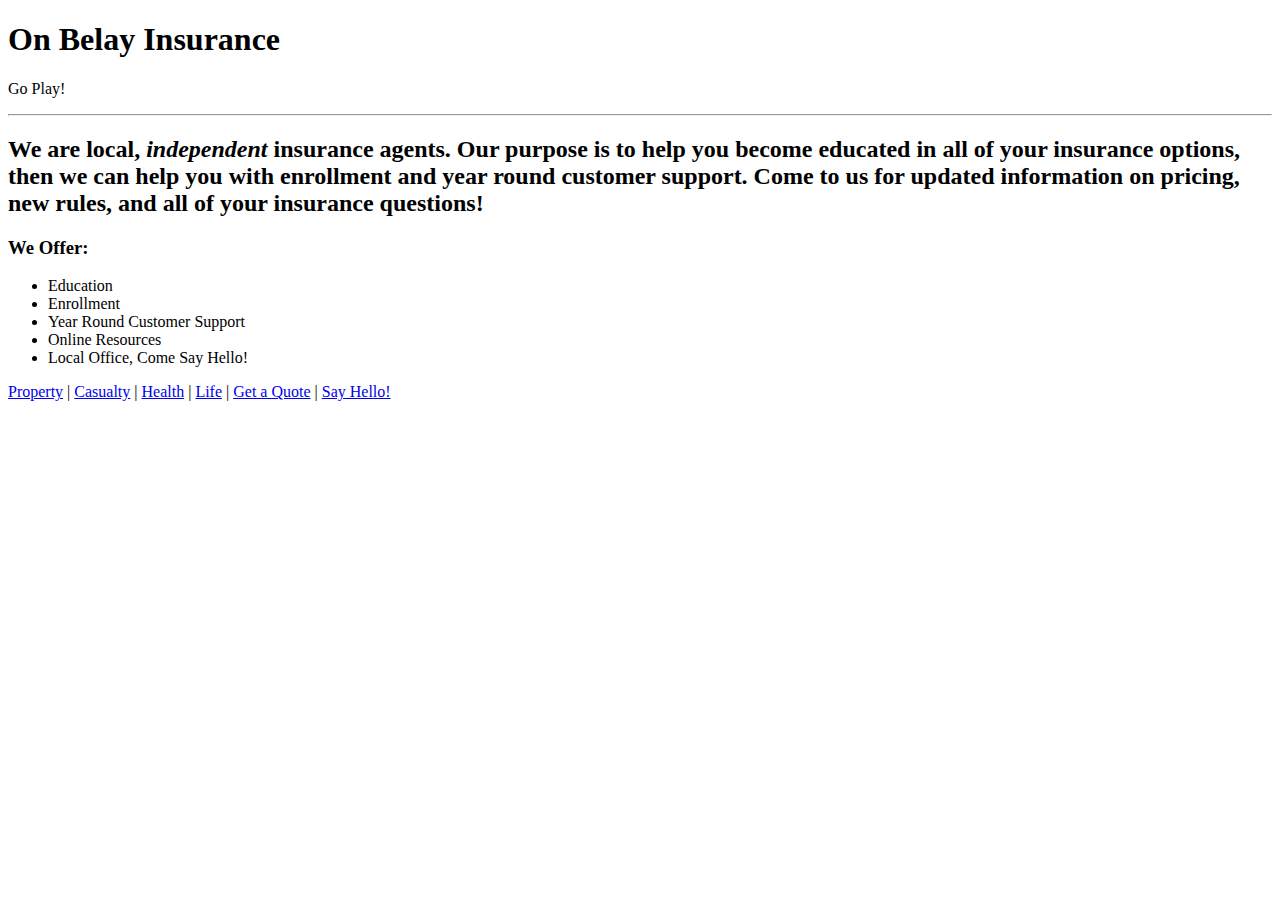
==== unit_5/index.html @ d8037e09 "mockup blocks" ====
<!DOCTYPE html>
<html>

<head>
	<link rel="stylesheet" type="text/css" href="css/style.css">
	<title>On Belay Insurance</title>
</head>

<body>

	<h1>On Belay Insurance</h1> 

		<p id="slogan">Go Play!</p> 

		<hr id="separate">

	<h2>
		We are local, <i>independent</i> insurance agents. Our purpose is to help you become educated in all of your insurance options, then we can help you with enrollment and year round customer support. Come to us for updated information on pricing, new rules, and all of your insurance questions! 
	</h2>

	<h3>
		We Offer:
	</h3>

<ul>
  <li>Education</li>
  <li>Enrollment</li>
  <li>Year Round Customer Support</li>
  <li>Online Resources</li>
  <li>Local Office, Come Say Hello!</li>
</ul>

 	<a href="#">Property</a>
<span>&#124;</span>
 	<a href="#">Casualty</a>
<span>&#124;</span>
	<a href="#">Health</a>
<span>&#124;</span>
	<a href="#">Life</a>
<span>&#124;</span>
	<a href="#">Get a Quote</a>
<span>&#124;</span>
	<a href="mailto:austyn@pnwsenior.com">Say Hello!</a>



</body>
</html>
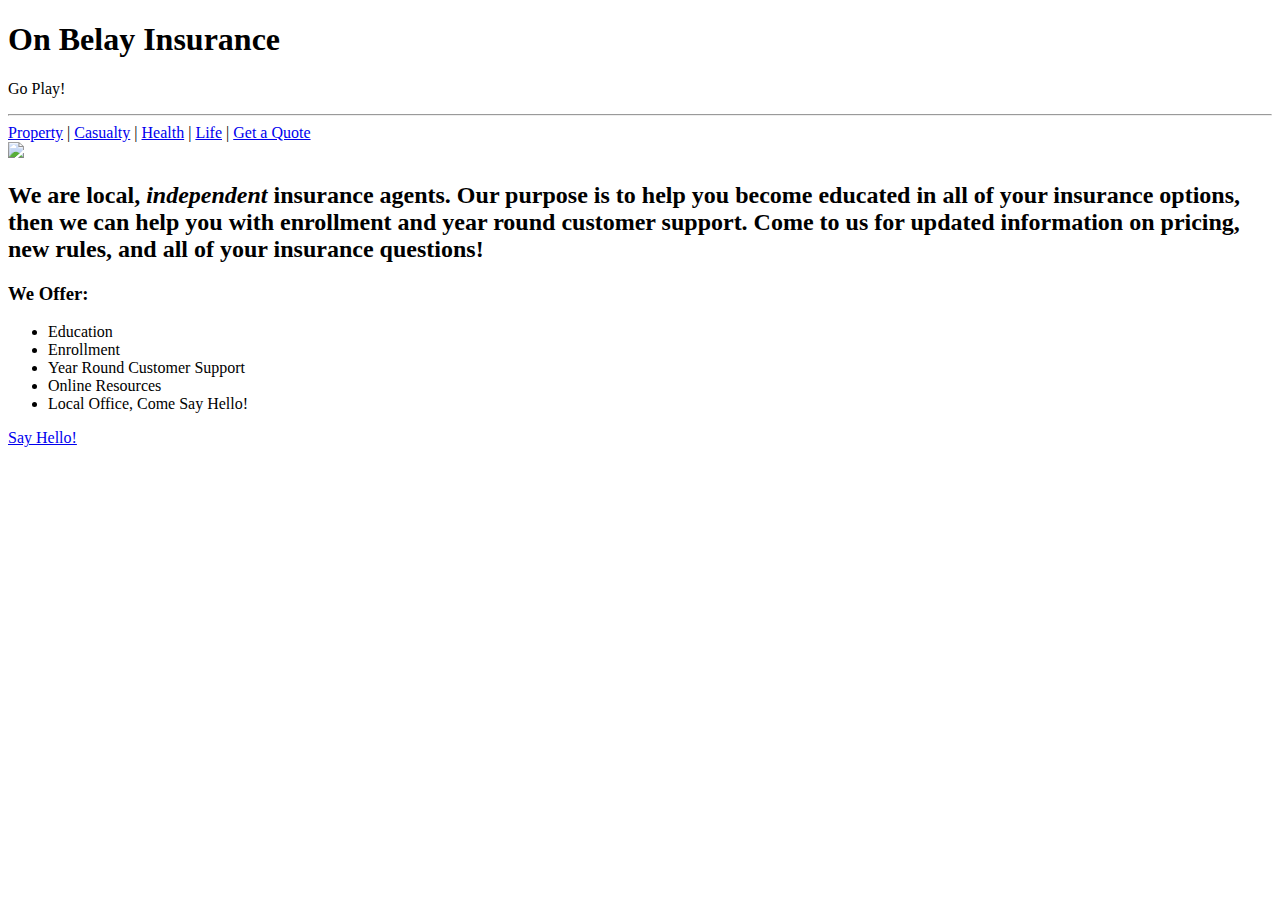
==== commit 06197047: "update" ====
--- a/unit_5/index.html
+++ b/unit_5/index.html
@@ -8,42 +8,57 @@
 
 <body>
 
-	<h1>On Belay Insurance</h1> 
+<div class="wrapper">
+
+	<header>
+		<h1>On Belay Insurance</h1> 
 
 		<p id="slogan">Go Play!</p> 
 
 		<hr id="separate">
+	</header>
 
-	<h2>
-		We are local, <i>independent</i> insurance agents. Our purpose is to help you become educated in all of your insurance options, then we can help you with enrollment and year round customer support. Come to us for updated information on pricing, new rules, and all of your insurance questions! 
-	</h2>
+	<nav>
+		<a href="#">Property</a>
+		<span>&#124;</span>
+ 		<a href="#">Casualty</a>
+		<span>&#124;</span>
+		<a href="#">Health</a>
+		<span>&#124;</span>
+		<a href="#">Life</a>
+		<span>&#124;</span>
+		<a href="#">Get a Quote</a>
+	</nav>
 
-	<h3>
-		We Offer:
-	</h3>
+	<section id="one">
+		<article>
+			<img src="calicohills.jpg/images">
+		</article>
+		<article class="who">
+			<h2>
+				We are local, <i>independent</i> insurance agents. Our purpose is to help you become educated in all of your insurance options, then we can help you with enrollment and year round customer support. Come to us for updated information on pricing, new rules, and all of your insurance questions! 
+			</h2>
+		</article>
 
-<ul>
-  <li>Education</li>
-  <li>Enrollment</li>
-  <li>Year Round Customer Support</li>
-  <li>Online Resources</li>
-  <li>Local Office, Come Say Hello!</li>
-</ul>
+		<aside class="what">
+			<h3>
+				We Offer:
+			</h3>
 
- 	<a href="#">Property</a>
-<span>&#124;</span>
- 	<a href="#">Casualty</a>
-<span>&#124;</span>
-	<a href="#">Health</a>
-<span>&#124;</span>
-	<a href="#">Life</a>
-<span>&#124;</span>
-	<a href="#">Get a Quote</a>
-<span>&#124;</span>
-	<a href="mailto:austyn@pnwsenior.com">Say Hello!</a>
+			<ul>
+  				<li>Education</li>
+  				<li>Enrollment</li>
+  				<li>Year Round Customer Support</li>
+  				<li>Online Resources</li>
+  				<li>Local Office, Come Say Hello!</li>
+			</ul>
+		</aside>
+	</section>
 
-
-
+	<footer>
+		<a href="mailto:austyn@pnwsenior.com">Say Hello!</a>
+	</footer>
+</div>
 </body>
 </html>
 
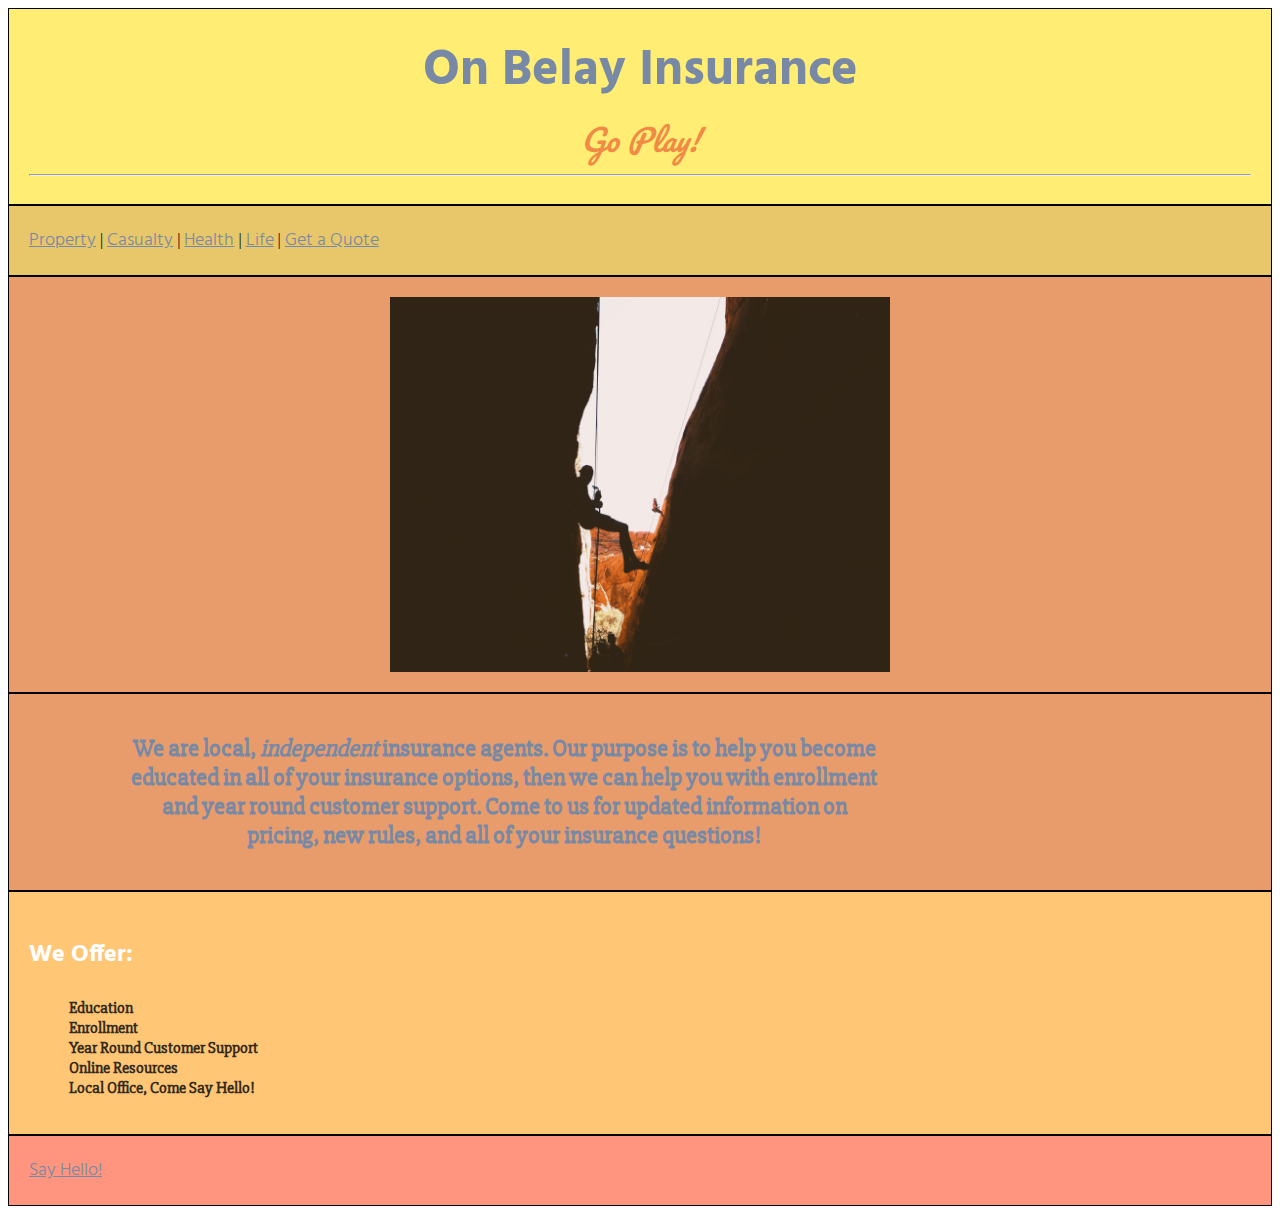
==== commit c3bbe43d: "unit_5" ====
--- a/unit_5/index.html
+++ b/unit_5/index.html
@@ -18,22 +18,24 @@
 		<hr id="separate">
 	</header>
 
-	<nav>
-		<a href="#">Property</a>
-		<span>&#124;</span>
- 		<a href="#">Casualty</a>
-		<span>&#124;</span>
-		<a href="#">Health</a>
-		<span>&#124;</span>
-		<a href="#">Life</a>
-		<span>&#124;</span>
-		<a href="#">Get a Quote</a>
-	</nav>
+		<nav>
+			<a href="#">Property</a>
+			<span>&#124;</span>
+ 			<a href="#">Casualty</a>
+			<span>&#124;</span>
+			<a href="#">Health</a>
+			<span>&#124;</span>
+			<a href="#">Life</a>
+			<span>&#124;</span>
+			<a href="#">Get a Quote</a>
+		</nav>
 
 	<section id="one">
+
 		<article>
-			<img src="calicohills.jpg/images">
+			<img src="images/calicohills.jpg">
 		</article>
+
 		<article class="who">
 			<h2>
 				We are local, <i>independent</i> insurance agents. Our purpose is to help you become educated in all of your insurance options, then we can help you with enrollment and year round customer support. Come to us for updated information on pricing, new rules, and all of your insurance questions! 
@@ -46,11 +48,11 @@
 			</h3>
 
 			<ul>
-  				<li>Education</li>
-  				<li>Enrollment</li>
-  				<li>Year Round Customer Support</li>
-  				<li>Online Resources</li>
-  				<li>Local Office, Come Say Hello!</li>
+  				<li><b>Education</b></li>
+  				<li><b>Enrollment</b></li>
+  				<li><b>Year Round Customer Support</b></li>
+  				<li><b>Online Resources</b></li>
+  				<li><b>Local Office, Come Say Hello!</b></li>
 			</ul>
 		</aside>
 	</section>
--- a/unit_5/css/style.css
+++ b/unit_5/css/style.css
@@ -0,0 +1,93 @@
+@import url('https://fonts.googleapis.com/css?family=Hind:700|Pacifico|Slabo+27px');
+
+header {
+	background-color: #FFED74;
+	border: 1px black solid;	
+	padding: 20px;
+}
+
+h1 {
+    font-family: 'Hind', sans-serif;
+	color: #7789a5;
+	text-align: center;
+	font-weight: 700;
+	font-size: 50px;
+	margin: 2px;
+}
+
+#slogan{
+    font-family: 'Pacifico', cursive;
+    text-align: center;
+    color: #f18a45;
+    font-style: italic; 
+    font-size: 30px;
+    margin: 2px;
+}
+
+nav {
+	background-color: #E8C66A;
+	border: 1px black solid;	
+	padding: 20px;
+}
+
+a {
+    font-family: 'Hind', sans-serif;
+    color: #7789a5;
+    font-weight: 300;
+    font-size: 18px;
+}
+
+article {
+	background-color: #E89C6C;
+	border: 1px black solid;	
+	padding: 20px;
+}
+
+h2 {
+    font-family: 'Slabo 27px', serif;
+    font-size: 24px;
+    text-align: center;
+    color: #7789a5;
+    margin: 20 100 20 100px;
+    margin-left: 100px;
+    width: 750px;
+}
+
+aside {
+	background-color: #FFC675;
+	border: 1px black solid;	
+	padding: 20px;
+}
+
+
+h3 {    
+    font-family: 'Hind', sans-serif;
+    color: #fff;
+    font-size: 24px;
+}
+
+ul {
+    font-family: 'Slabo 27px', serif;
+    list-style-type: none;
+    color: #332a1b; 
+}
+
+footer {
+	background-color: #FF957E;
+	border: 1px black solid;	
+	padding: 20px;
+}
+
+div / section {
+	background-color: #FFE2B8;
+	border: 1px black solid;	
+	padding: 20px;
+}
+
+img {
+	height: 375px;
+	width: 500px;
+	display: block;
+    margin-left: auto;
+    margin-right: auto
+}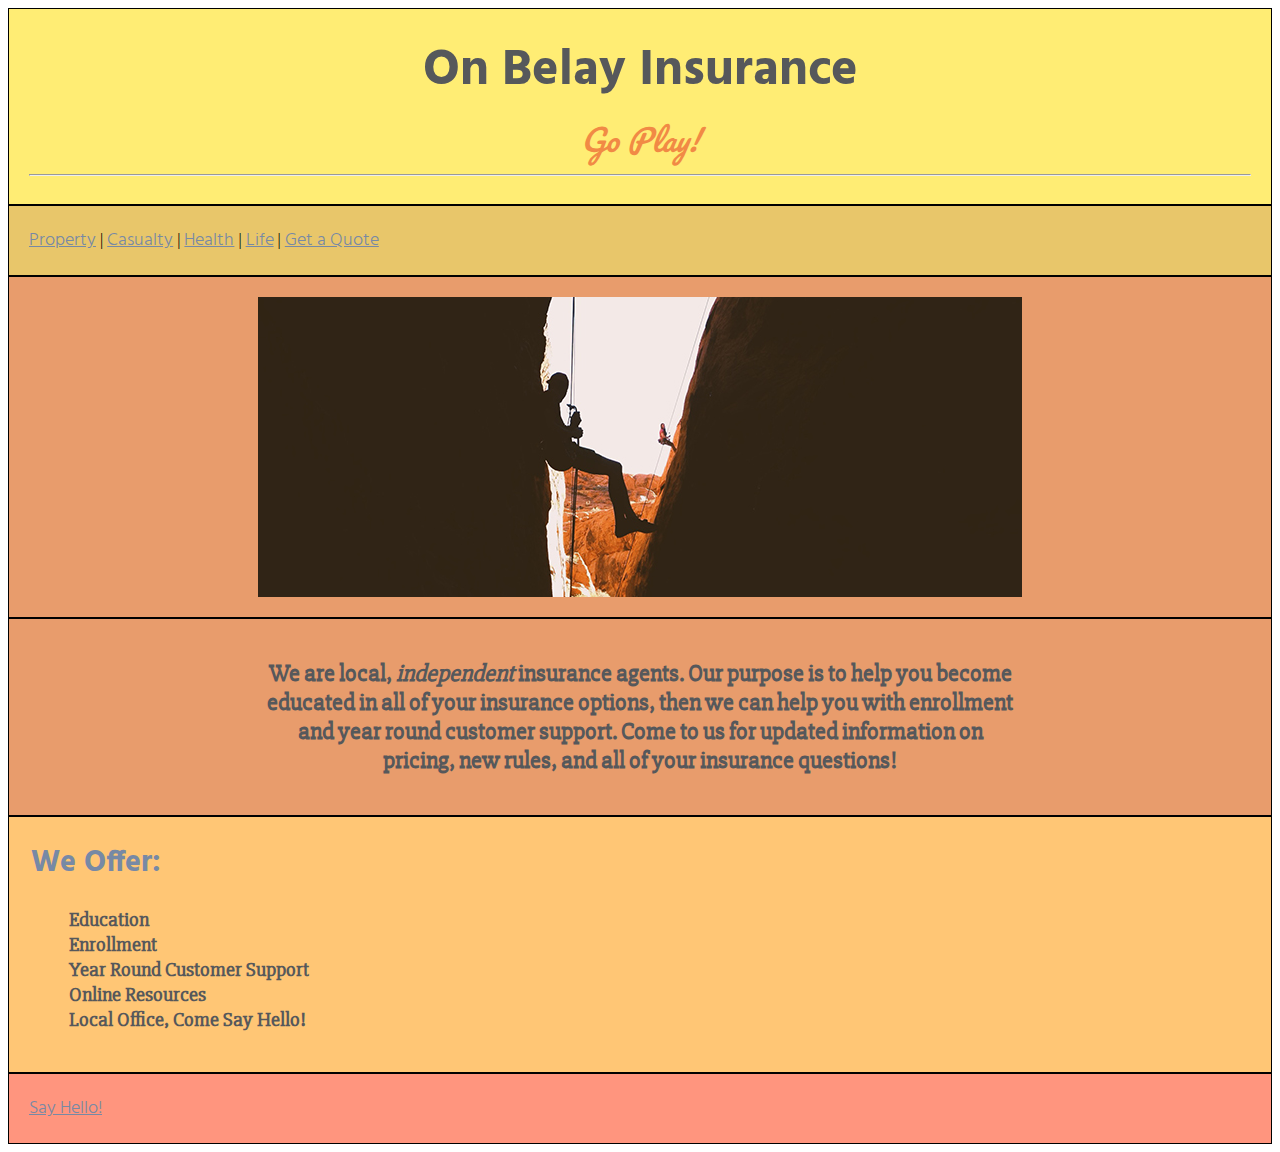
==== commit 63e16d5f: "update" ====
--- a/unit_5/index.html
+++ b/unit_5/index.html
@@ -33,7 +33,7 @@
 	<section id="one">
 
 		<article>
-			<img src="images/calicohills.jpg">
+			<img src="images/wideclimb.jpg">
 		</article>
 
 		<article class="who">
--- a/unit_5/css/style.css
+++ b/unit_5/css/style.css
@@ -8,7 +8,7 @@
 
 h1 {
     font-family: 'Hind', sans-serif;
-	color: #7789a5;
+	color: #56585b;
 	text-align: center;
 	font-weight: 700;
 	font-size: 50px;
@@ -47,9 +47,9 @@
     font-family: 'Slabo 27px', serif;
     font-size: 24px;
     text-align: center;
-    color: #7789a5;
-    margin: 20 100 20 100px;
-    margin-left: 100px;
+    color: #56585b;
+    margin-left: auto;
+    margin-right: auto;
     width: 750px;
 }
 
@@ -62,14 +62,16 @@
 
 h3 {    
     font-family: 'Hind', sans-serif;
-    color: #fff;
-    font-size: 24px;
+    color: #7789a5;
+    font-size: 30px;
+    margin: 2px;
 }
 
 ul {
     font-family: 'Slabo 27px', serif;
     list-style-type: none;
-    color: #332a1b; 
+    color: #56585b; 
+    font-size: 20px;
 }
 
 footer {
@@ -85,9 +87,8 @@
 }
 
 img {
-	height: 375px;
-	width: 500px;
-	display: block;
-    margin-left: auto;
-    margin-right: auto
+	height: 300px;
+	width: 764px;
+    margin: auto;
+    display: block;
 }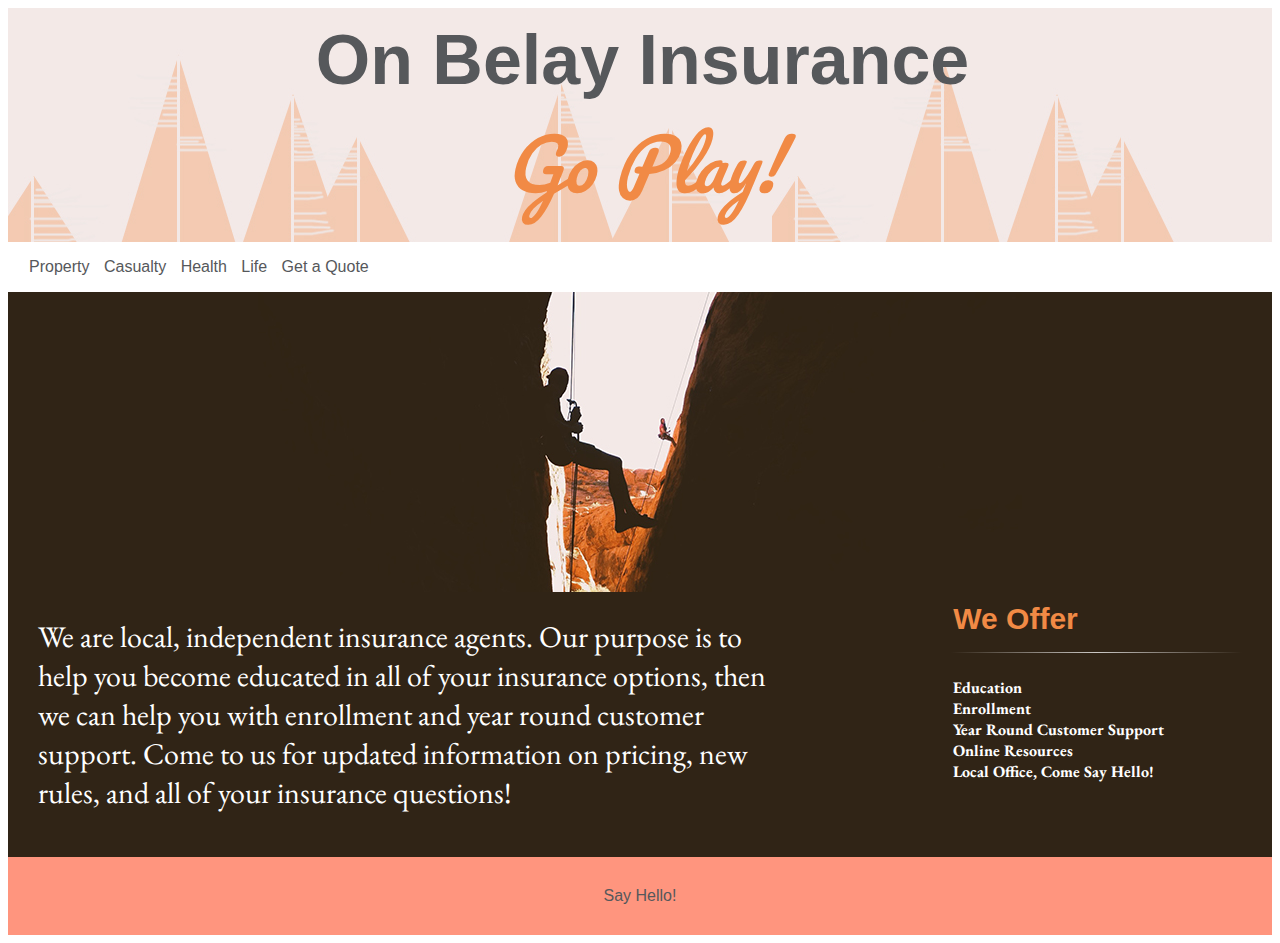
==== commit d8bf0edc: "unit 6" ====
--- a/unit_5/index.html
+++ b/unit_5/index.html
@@ -7,54 +7,47 @@
 </head>
 
 <body>
-
-<div class="wrapper">
+	<div class="wrapper">
 
 	<header>
 		<h1>On Belay Insurance</h1> 
 
 		<p id="slogan">Go Play!</p> 
-
-		<hr id="separate">
 	</header>
 
-		<nav>
-			<a href="#">Property</a>
-			<span>&#124;</span>
- 			<a href="#">Casualty</a>
-			<span>&#124;</span>
-			<a href="#">Health</a>
-			<span>&#124;</span>
-			<a href="#">Life</a>
-			<span>&#124;</span>
-			<a href="#">Get a Quote</a>
-		</nav>
-
+	<nav>
+    	<a href="#">Property</a>
+ 		<a href="#">Casualty</a>
+		<a href="#">Health</a>
+		<a href="#">Life</a>
+		<a href="#">Get a Quote</a>
+	</nav>
+    	
 	<section id="one">
-
 		<article>
 			<img src="images/wideclimb.jpg">
 		</article>
+	</section>
 
-		<article class="who">
-			<h2>
-				We are local, <i>independent</i> insurance agents. Our purpose is to help you become educated in all of your insurance options, then we can help you with enrollment and year round customer support. Come to us for updated information on pricing, new rules, and all of your insurance questions! 
-			</h2>
-		</article>
-
-		<aside class="what">
-			<h3>
-				We Offer:
-			</h3>
-
-			<ul>
+	<section id="two_column" class="clearfix">
+    	
+    	<aside id="left">
+        	<h2>We are local, independent insurance agents. Our purpose is to help you become educated in all of your insurance options, then we can help you with enrollment and year round customer support. Come to us for updated information on pricing, new rules, and all of your insurance questions!</h2>
+    	</aside>
+    	
+    	<article id="right">
+        	<h3>We Offer</h3>
+        	<hr id="under">
+        	<p>
+        	<ul id="offerings">
   				<li><b>Education</b></li>
   				<li><b>Enrollment</b></li>
   				<li><b>Year Round Customer Support</b></li>
   				<li><b>Online Resources</b></li>
   				<li><b>Local Office, Come Say Hello!</b></li>
 			</ul>
-		</aside>
+			</p>
+    	</article>
 	</section>
 
 	<footer>
--- a/unit_5/css/style.css
+++ b/unit_5/css/style.css
@@ -1,18 +1,21 @@
-@import url('https://fonts.googleapis.com/css?family=Hind:700|Pacifico|Slabo+27px');
+@import url('https://fonts.googleapis.com/css?family=Fira:700|Pacifico|Slabo+27px');
+@import url('https://fonts.googleapis.com/css?family=EB+Garamond');
 
 header {
-	background-color: #FFED74;
-	border: 1px black solid;	
-	padding: 20px;
+	background-color: #fff;
+    background: url(../images/whimsy.jpg);
+	border: 0px #fff solid;	
+	padding: 10px 5px 2px 10px;
 }
 
 h1 {
-    font-family: 'Hind', sans-serif;
+    font-family: 'Fira Sans', sans-serif;
 	color: #56585b;
 	text-align: center;
 	font-weight: 700;
-	font-size: 50px;
+	font-size: 70px;
 	margin: 2px;
+    padding: 0px;
 }
 
 #slogan{
@@ -20,64 +23,106 @@
     text-align: center;
     color: #f18a45;
     font-style: italic; 
-    font-size: 30px;
-    margin: 2px;
+    font-size: 70px;
+    margin: 15px;
+    margin-top: 0px;
+    padding-top: 0px;
+    display: block;
 }
 
 nav {
-	background-color: #E8C66A;
-	border: 1px black solid;	
-	padding: 20px;
+    font-family: 'Fira Sans', sans-serif;
+    margin: 1em;
+    text-align: left;
+    border: 0px #fff solid; 
 }
 
 a {
-    font-family: 'Hind', sans-serif;
-    color: #7789a5;
-    font-weight: 300;
-    font-size: 18px;
+    color: #56585b;
+    padding: 2px 5px;
+    text-decoration: none;
+
 }
 
 article {
-	background-color: #E89C6C;
-	border: 1px black solid;	
-	padding: 20px;
+	background-color: #302416;
+	border: 0px #302416 solid;	
+	padding: 0px 20px;
 }
 
 h2 {
-    font-family: 'Slabo 27px', serif;
-    font-size: 24px;
-    text-align: center;
-    color: #56585b;
-    margin-left: auto;
-    margin-right: auto;
-    width: 750px;
+    font-family: 'EB Garamond', serif;
+    font-size: 30px;
+    color: #fff;
+    font-weight: 300;
 }
 
 aside {
 	background-color: #FFC675;
-	border: 1px black solid;	
+	border: 1px #FFC675 solid;	
 	padding: 20px;
 }
 
 
 h3 {    
-    font-family: 'Hind', sans-serif;
-    color: #7789a5;
+    font-family: 'Fira Sans', sans-serif;
+    color: #f18a45;
     font-size: 30px;
-    margin: 2px;
+    margin: 2px 2px 2px 0px;
+    padding: 8px 2px;
+
 }
 
-ul {
-    font-family: 'Slabo 27px', serif;
-    list-style-type: none;
-    color: #56585b; 
-    font-size: 20px;
+#under {
+    border: 0;
+    height: 1px;
+    background-image: linear-gradient(to right, rgba(255, 255, 255, 0), rgba(255, 255, 255, 0.75), rgba(255, 255, 255, 0));
 }
 
+#offerings {
+    list-style: none;
+    font-family: 'EB Garamond', serif;
+    font-size: 16px;
+    color: #fff;
+    margin: 2px 2px 2px 0px;
+    padding: 8px 2px;
+}
+
+#two_column {
+    background-color: #302416;
+    padding: 0px;
+}
+
+#left {
+    background-color: #302416;
+    padding: 0px 20px 20px 30px;
+    float: left;
+    width: 60%;
+    border: 0px #302416 solid;
+}
+
+#right {
+    background-color: #302416;
+    padding: 0px 30px 20px 20px;
+    float: right;
+    width: 23%;
+}
+
+.clearfix:after {
+    visibility: hidden;
+    display: block;
+    font-size: 0;
+    content: " ";
+    clear: both;
+    height: 0;
+}
+
+
 footer {
-	background-color: #FF957E;
-	border: 1px black solid;	
-	padding: 20px;
+	background-color: #FF957E;	
+	padding: 30px;
+    font-family: 'Fira Sans', sans-serif;
+    text-align: center;
 }
 
 div / section {
